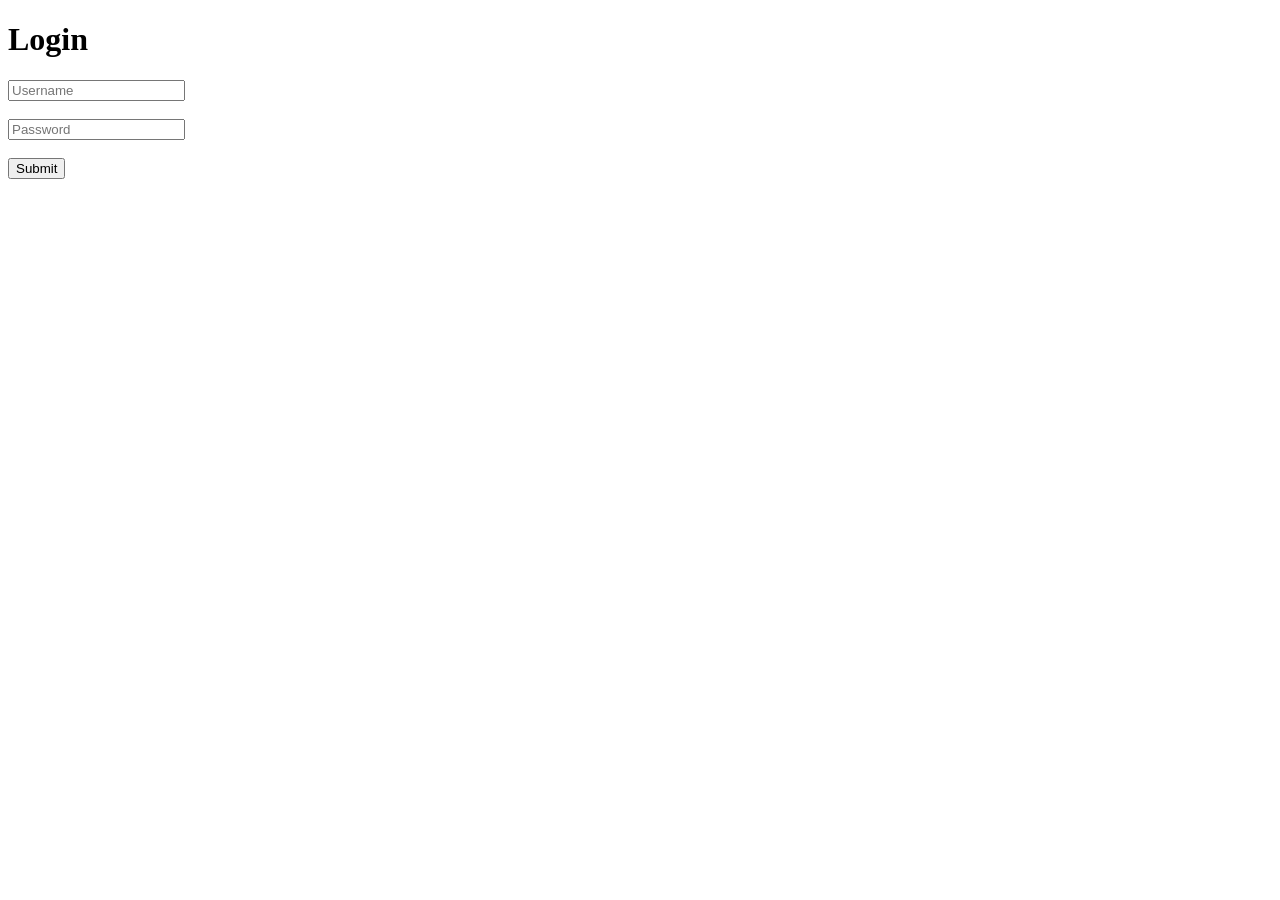
==== login.html @ 50aa9611 "Add login, signup" ====
<!DOCTYPE html>
<html lang="en">
<head>
    <meta charset="UTF-8">
    <meta name="viewport" content="width=device-width, initial-scale=1.0">
    <title>Login</title>
</head>
<body>
    <h1>Login</h1>
    <form id="loginform">
        <input type="text" id="username" name="username" placeholder="Username" required><br><br>
        <input type="password" id="password" name="password" placeholder="Password" required><br><br>
        <button type="submit" id="submit-btn">Submit</button>
    </form>
    <script src="login.js"></script>
</body>
</html>
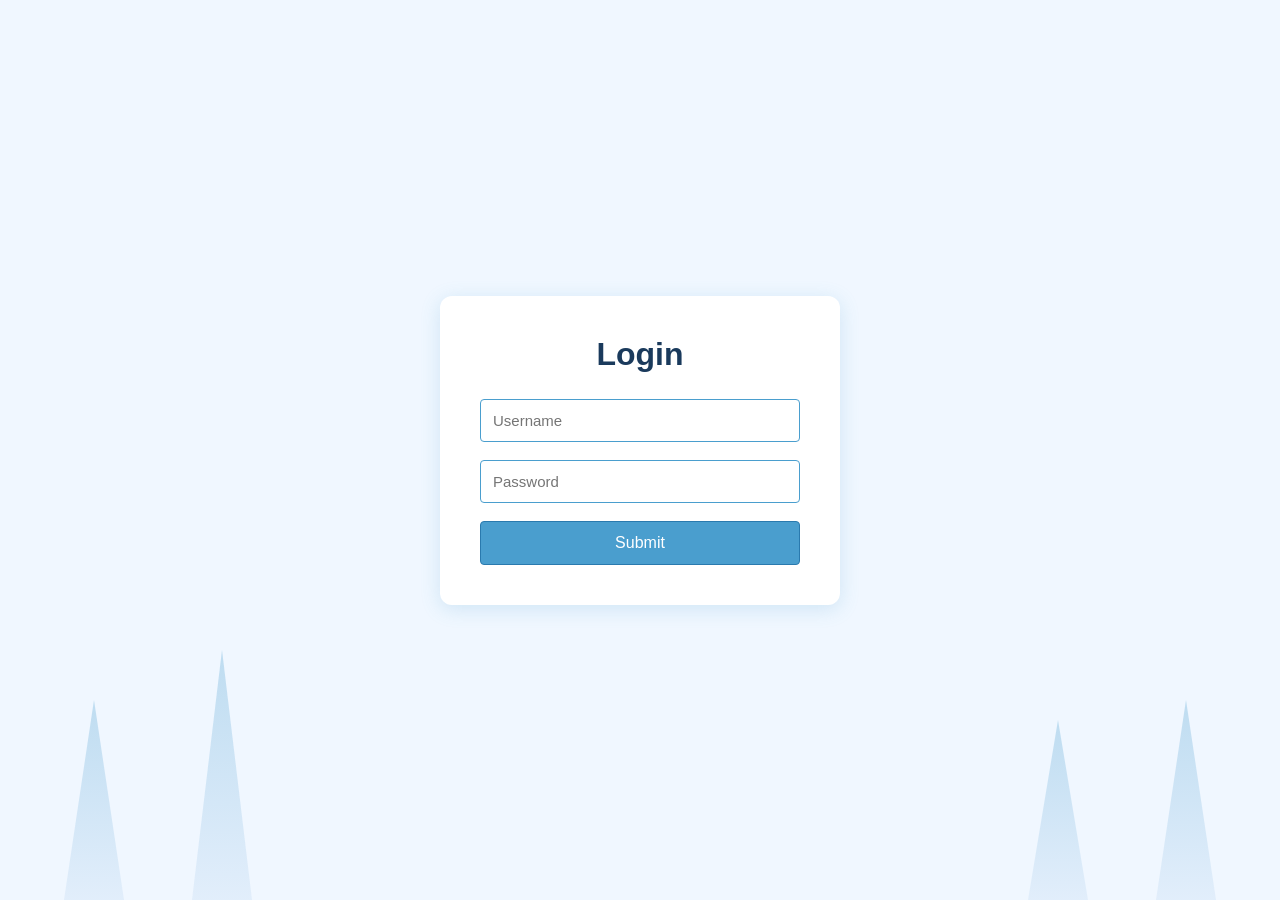
==== commit b207e7c1: "change in endpoints for adding roomembers visibility" ====
--- a/login.html
+++ b/login.html
@@ -4,14 +4,23 @@
     <meta charset="UTF-8">
     <meta name="viewport" content="width=device-width, initial-scale=1.0">
     <title>Login</title>
+    <link rel="stylesheet" href="style.css">
 </head>
 <body>
-    <h1>Login</h1>
-    <form id="loginform">
-        <input type="text" id="username" name="username" placeholder="Username" required><br><br>
-        <input type="password" id="password" name="password" placeholder="Password" required><br><br>
-        <button type="submit" id="submit-btn">Submit</button>
-    </form>
+    <div class="auth-container">
+        <div class="auth-box">
+            <h1>Login</h1>
+            <form id="loginform">
+                <input type="text" id="username" placeholder="Username" required><br><br>
+                <input type="password" id="password" placeholder="Password" required><br><br>
+                <button type="submit" id="submit-btn">Submit</button>
+            </form>
+        </div>
+    </div>
+      <div class="tree" style="left: 5%; animation-delay: 0s;"></div>
+<div class="tree" style="left: 15%; animation-delay: 0.5s; height: 250px;"></div>
+<div class="tree" style="right: 5%; animation-delay: 1s;"></div>
+<div class="tree" style="right: 15%; animation-delay: 1.5s; height: 180px;"></div>
     <script src="login.js"></script>
 </body>
 </html>
--- a/style.css
+++ b/style.css
@@ -0,0 +1,146 @@
+* {
+    margin: 0;
+    padding: 0;
+    box-sizing: border-box;
+}
+
+body {
+    background-color: #f0f7ff;
+    color: #1a3a5c;
+    font-family: 'Segoe UI', sans-serif;
+    min-height: 100vh;
+}
+
+h1, h2, h3 {
+    color: #1a3a5c;
+}
+
+button {
+    background-color: #4a9ece;
+    color: #ffffff;
+    border: 1px solid #2a7aae;
+    padding: 8px 16px;
+    cursor: pointer;
+    border-radius: 4px;
+}
+
+button:hover {
+    background-color: #2a7aae;
+    color: #ffffff;
+}
+
+input {
+    background-color: #ffffff;
+    color: #1a3a5c;
+    border: 1px solid #4a9ece;
+    padding: 8px;
+    border-radius: 4px;
+}
+
+nav {
+    display: flex;
+    justify-content: space-between;
+    align-items: center;
+    padding: 20px 40px;
+    border-bottom: 1px solid #c0d8f0;
+    background-color: #ffffff;
+}
+
+nav h1 {
+    font-size: 28px;
+    letter-spacing: 2px;
+}
+
+nav div {
+    display: flex;
+    gap: 10px;
+}
+
+main {
+    padding: 40px;
+    display: flex;
+    gap: 16px;
+}
+
+#roomsSection {
+    padding: 20px 40px;
+}
+
+#searchInput {
+    width: 100%;
+    padding: 12px;
+    margin-bottom: 20px;
+    font-size: 16px;
+}
+
+#roomsContainer {
+    display: grid;
+    grid-template-columns: repeat(auto-fill, minmax(250px, 1fr));
+    gap: 20px;
+}
+
+#roomsContainer div {
+    background-color: #ffffff;
+    border: 1px solid #c0d8f0;
+    border-radius: 8px;
+    padding: 20px;
+    transition: border-color 0.3s;
+    box-shadow: 0 2px 8px rgba(74, 158, 206, 0.1);
+}
+
+#roomsContainer div:hover {
+    border-color: #4a9ece;
+    box-shadow: 0 4px 16px rgba(74, 158, 206, 0.2);
+}
+
+@keyframes sway {
+    0%, 100% { transform: translateX(0px); }
+    50% { transform: translateX(15px); }
+}
+
+.tree {
+    position: fixed;
+    bottom: 0;
+    width: 60px;
+    height: 200px;
+    background: linear-gradient(to top, #c0d8f0, #4a9ece);
+    clip-path: polygon(50% 0%, 0% 100%, 100% 100%);
+    animation: sway 4s ease-in-out infinite;
+    z-index: -1;
+    opacity: 0.3;
+}
+.auth-container {
+    display: flex;
+    justify-content: center;
+    align-items: center;
+    min-height: 100vh;
+}
+
+.auth-box {
+    background-color: #ffffff;
+    padding: 40px;
+    border-radius: 12px;
+    box-shadow: 0 4px 20px rgba(74, 158, 206, 0.2);
+    width: 100%;
+    max-width: 400px;
+    display: flex;
+    flex-direction: column;
+    gap: 16px;
+}
+
+.auth-box h1 {
+    text-align: center;
+    margin-bottom: 10px;
+}
+
+.auth-box input {
+    width: 100%;
+    padding: 12px;
+    font-size: 15px;
+}
+
+.auth-box button {
+    width: 100%;
+    padding: 12px;
+    font-size: 16px;
+}
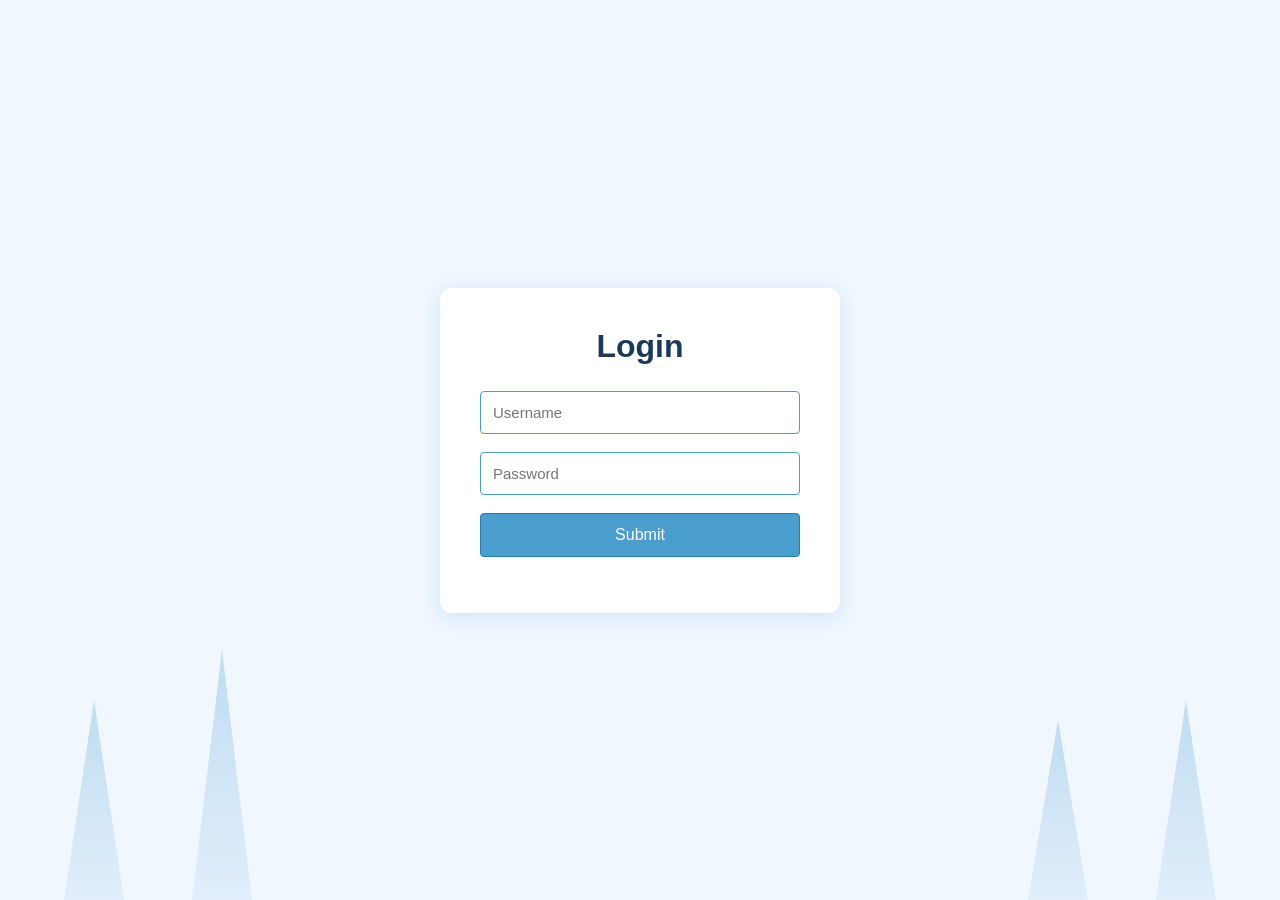
==== commit 0a2ca1e0: "errorMsg" ====
--- a/login.html
+++ b/login.html
@@ -15,6 +15,7 @@
                 <input type="password" id="password" placeholder="Password" required><br><br>
                 <button type="submit" id="submit-btn">Submit</button>
             </form>
+            <p id="errorMsg" style="color: red;"></p>
         </div>
     </div>
       <div class="tree" style="left: 5%; animation-delay: 0s;"></div>
--- a/style.css
+++ b/style.css
@@ -74,18 +74,21 @@
 }
 
 #roomsContainer {
-    display: grid;
-    grid-template-columns: repeat(auto-fill, minmax(250px, 1fr));
+    columns: 3;
     gap: 20px;
 }
 
 #roomsContainer div {
+    break-inside: avoid;
+    margin-bottom: 20px;
+    display: inline-block;
+    width: 100%;
     background-color: #ffffff;
     border: 1px solid #c0d8f0;
     border-radius: 8px;
     padding: 20px;
+    box-shadow: 0 2px 8px rgba(74, 158, 206, 0.1);
     transition: border-color 0.3s;
-    box-shadow: 0 2px 8px rgba(74, 158, 206, 0.1);
 }
 
 #roomsContainer div:hover {
@@ -109,6 +112,7 @@
     z-index: -1;
     opacity: 0.3;
 }
+
 .auth-container {
     display: flex;
     justify-content: center;
@@ -143,4 +147,141 @@
     width: 100%;
     padding: 12px;
     font-size: 16px;
+}
+
+.notes-grid {
+    columns: 4;
+    gap: 1rem;
+    padding: 1rem;
+}
+
+.sticky-note {
+    break-inside: avoid;
+    margin-bottom: 1rem;
+    display: inline-block;
+    width: 100%;
+    min-height: 100px;
+    padding: 1rem;
+    border-radius: 8px;
+    box-shadow: 3px 3px 8px rgba(0,0,0,0.15);
+}
+
+.note-input-area {
+    display: flex;
+    justify-content: center;
+    gap: 0.5rem;
+    margin-bottom: 1rem;
+}
+
+.notes-section {
+    text-align: center;
+    margin: 0 auto;
+    max-width: 90%;
+    padding: 20px;
+}
+
+.note-input-area textarea {
+    max-width: 400px;
+    height: 60px;
+    resize: none;
+}
+
+#heroSection {
+    display: flex;
+    justify-content: center;
+    padding: 60px 20px 20px;
+}
+
+.hero-box {
+    text-align: center;
+    max-width: 600px;
+    display: flex;
+    flex-direction: column;
+    gap: 16px;
+}
+
+.hero-box h2 {
+    font-size: 28px;
+}
+
+.hero-box p {
+    color: #4a7a9b;
+    font-size: 16px;
+    line-height: 1.6;
+}
+
+.hero-features {
+    display: flex;
+    justify-content: center;
+    gap: 20px;
+    flex-wrap: wrap;
+}
+
+.hero-features span {
+    background: #ffffff;
+    border: 1px solid #c0d8f0;
+    padding: 8px 16px;
+    border-radius: 20px;
+    font-size: 14px;
+    box-shadow: 0 2px 8px rgba(74,158,206,0.1);
+}
+
+.created-by {
+    font-size: 13px;
+    color: #8aaabb;
+    margin-top: 10px;
+}
+
+#createroommodal {
+    background: #ffffff;
+    border: 1px solid #c0d8f0;
+    border-radius: 12px;
+    padding: 30px;
+    width: 100%;
+    max-width: 400px;
+    margin: 20px auto;
+    box-shadow: 0 4px 20px rgba(74, 158, 206, 0.2);
+    display: flex;
+    flex-direction: column;
+    gap: 12px;
+}
+
+#createroommodal h2 {
+    text-align: center;
+}
+
+#createroommodal input {
+    width: 100%;
+    padding: 12px;
+    font-size: 15px;
+}
+
+#createroommodal button {
+    width: 100%;
+    padding: 12px;
+    font-size: 15px;
+}
+
+@media (max-width: 600px) {
+    .notes-grid {
+        columns: 2;
+    }
+
+    #roomsContainer {
+        columns: 1;
+    }
+
+    .note-input-area {
+        flex-direction: column;
+        align-items: center;
+    }
+
+    .note-input-area textarea {
+        width: 90%;
+        max-width: 100%;
+    }
+
+    .note-input-area button {
+        width: 90%;
+    }
 }
